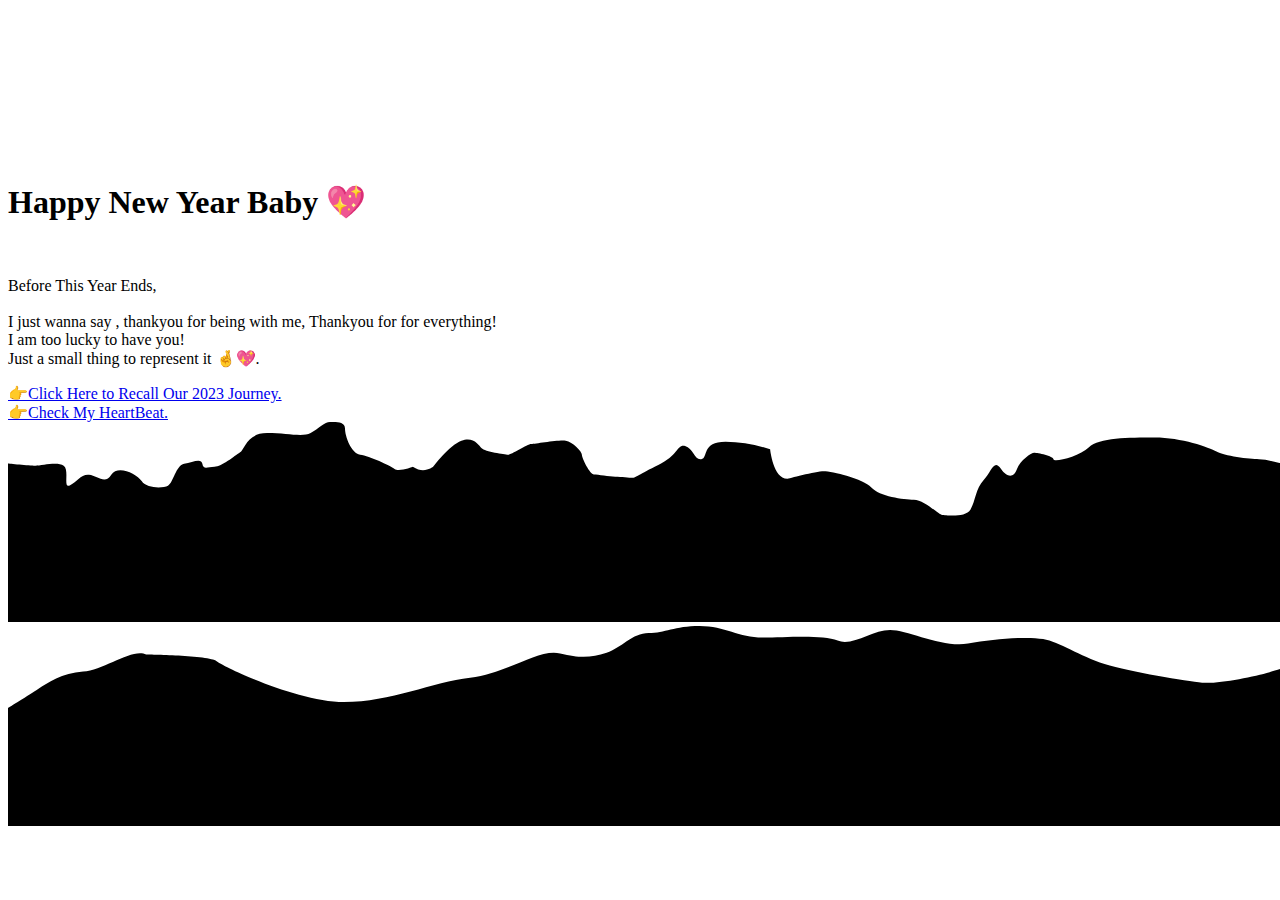
==== index.html @ 6dc22cef "Add files via upload" ====
<!DOCTYPE html>
<html lang="en">
  <head>
    <meta charset="UTF-8" />
    <title>New Year Wish</title>
    <link rel="shortcut icon" href="/images/dandiya.png" type="image/x-icon">
    <link rel="icon" type="image/x-icon" href="images/favicon.ico" />
    <link rel="stylesheet" href="css/style.css" />
    <link rel="stylesheet" href="css/bootstrap-3.min.css" />
    <link
      rel="stylesheet"
      href="css/font-awesome-4.7.0/css/font-awesome.min.css"
    />
    <link
      href="https://fonts.googleapis.com/css?family=Montserrat:400,500,600,700,800&amp;subset=cyrillic-ext,latin-ext"
      rel="stylesheet"
    />
  </head>

  <body>
    <section class="gasy-content">
      <a
        class="github-link"
        href="https://github.com/Gacky1"
        target="_blank"
      >
        <i class="fa fa-github fa-lg"></i>
      </a>
      <canvas id="canvas"></canvas>
      <div class="text">
        <h1>
          Happy New Year Baby
          <span id="textt"> 💖</span>
        </h1>
        <br />
        <p>
          Before This Year Ends, <br />
          <br />
          I just wanna say , thankyou for being with me, Thankyou for for everything!
          <br />
          I am too lucky to have you!
          <br />
          Just a small thing to represent it 🤞💖.
        </p>
        <div class="img">
          <a href="gallery.html">👉Click Here to Recall Our 2023 Journey.</a>
        </div>
        <div class="msg">
          <a href="heart.html">👉Check My HeartBeat.</a>
        </div>
      </div>
    </section>

    <svg
      class="mountains mountains--layer1"
      xmlns="http://www.w3.org/2000/svg"
      width="1920"
      height="200"
      viewBox="0 0 1920 200"
      preserveAspectRatio="none"
    >
      <title>Bunny</title>
      <path
        d="M0,41.57s21.25,2.19,27.33,2.19,22.27-4.37,28.34,0-1,22.94,6.07,19.67S72.87,52,81,52.81s16.19,10.15,22.27,0,25.3-1.41,30.36,6.24,21.25,7.33,26.32,4.76,8.1-20.66,16.19-22,17.21-6.31,18.22,0,5.06,3,12.15,3,20.24-10.93,25.3-14.2S238.86,11,259.1,11s35.42,4.37,43.52,0S316.79.05,321.86.05,337-1,337,6.61s6.07,24.92,15.18,26.12,30.36,11,34.41,14.31,18.22-2.19,18.22-2.19c11.13,7.65,20.24,0,20.24,0S441.29,23,453.43,18.63s17.21,4.37,20.24,7.65S497,32.62,500,32.73s19.23-10.82,23.28-10.82,27.33-4.37,34.41-3.28,16.19,10.72,16.19,14.1S582,52.5,586,52.5s15.18,2.19,21.25,2.19,14.17,1.09,17.21,1.09,6.07-3.28,26.32-13.11S669,21.91,677.11,24.09s9.11,14.2,16.19,13.11,0-17.48,24.29-17.48a140.45,140.45,0,0,1,44.53,7.65s3,29.5,17.21,29.5c0,0,28.34-7.65,36.44-7.65s39.47,7.33,47.57,16.23,32.39,12.18,42.51,12.18,25.3,15.3,28.34,15.3,23.28,3.28,28.34-5.46S967.59,66.7,975.69,58s10.12-21.3,17.21-11.2,13.16,8.47,16.19,0,14.17-16.12,17.21-16.12,19.23,3.28,19.23,6.56,25.3-2.19,35.42-12,39.47-9.83,65.79-9.83,54.65,9.83,61.74,14.2,33.4,7.65,42.51,7.65,20.24,4.37,26.32,4.37,5.06,9.83,17.21,13.11,25.3-8.19,28.34-7.92,10.12-16.12,19.23-16.12,27.33,16.94,34.41,16.12,22.27,22.12,28.34,24.31,2,12.13,18.22,22.45,22.27,32.18,34.41,32.18,50.61-8.74,54.65-15.3,22.27-19.67,27.33-19.67,34.41-7.65,38.46-4.37,29.35,22.94,48.58,22.94,46.56-14.2,54.65-14.2,23.28-9.83,35.42-9.83,46.56,12,57.69,14.2,42.51,8.74,58.7,8.74,38.67-42.77,66.8-45.89c6.12-.68,20.24,1.09,20.24,1.09V200H0Z"
      />
    </svg>

    <svg
      class="mountains mountains--layer2"
      xmlns="http://www.w3.org/2000/svg"
      width="1920"
      height="200"
      viewBox="0 0 1920 200"
      preserveAspectRatio="none"
    >
      <title>Bunny</title>
      <path
        d="M0,82.09s21.14-13,30.14-19,24-16,45-17.5,49.5-23.86,63-17c0,0,62.87.71,70.5,6.67s81,40.83,127.49,40.83,88.5-20.16,126-24.33,68.23-29.63,90-24.33,31.5,3.89,46.5-.72,25.5-19.61,42-19.61,25.5-7.1,51-7.1,39,11.59,63,11.59,60-3,75,3S864.1,4,882.09,4,934.41,22.09,960,17.59s58.59-7.5,75.09-4.5,36,16.9,61.5,25,82.5,17,97.5,18.55,51.77-6,67.5-10.5S1313,30,1330.81,38s23.76,44,44.76,44,45-6,57-12,31.5-22.5,45-22.5,12,7.5,31.5,7.5,42-4.5,57-4.5,24-25.5,49.5-22.5,66,1.9,90,13,49.5,30.55,78,33.55,54-16.5,69-12,44.91,19.5,67.45,19.5V200H0Z"
      />
    </svg>

    <script src="js/jquery-3.3.1.min.js"></script>
    <script src="js/bonane.js"></script>
    <script src="js/bootstrap.min.js"></script>
    <script src="js/index.js"></script>
  </body>
</html>
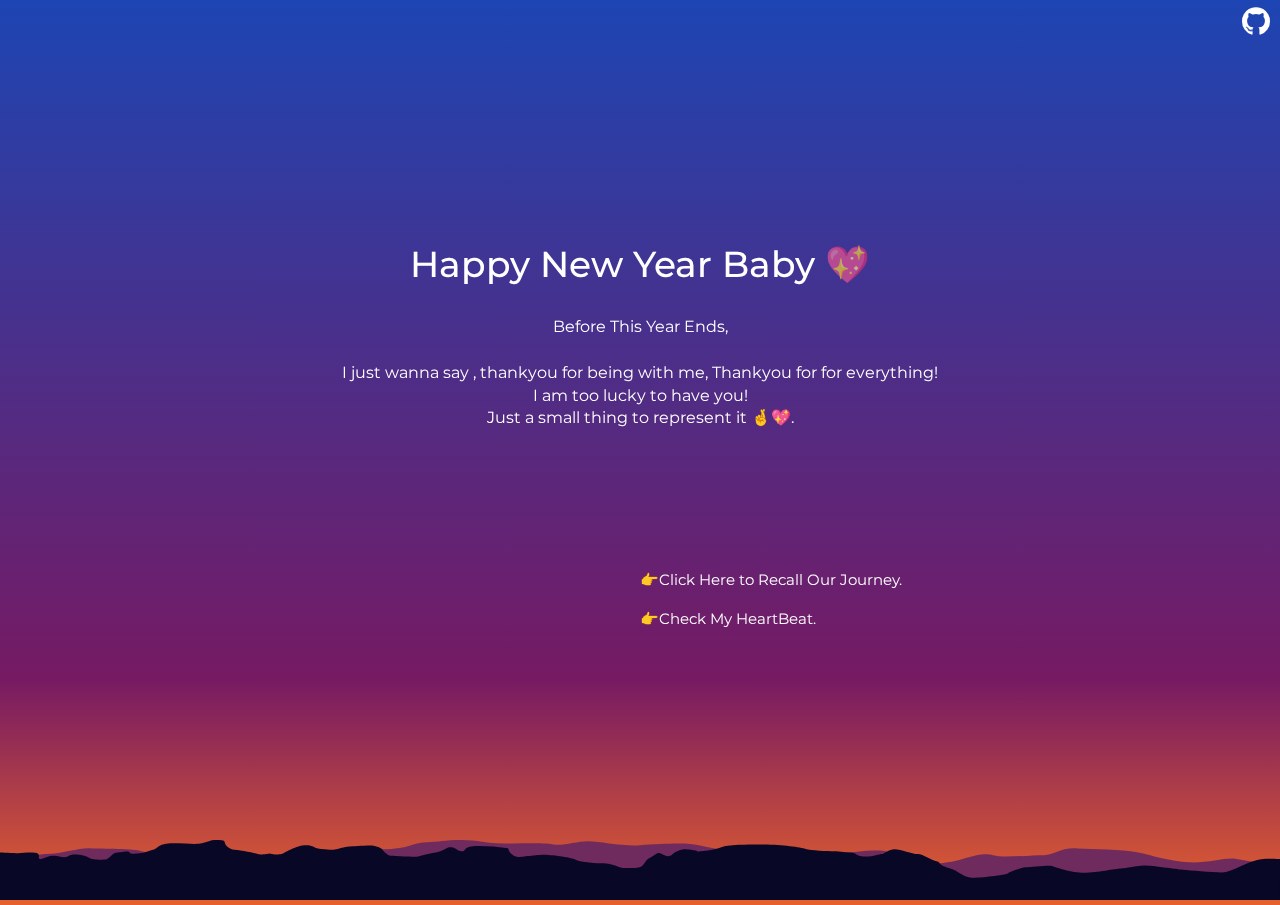
==== commit 29529c2a: "Update index.html" ====
--- a/index.html
+++ b/index.html
@@ -3,7 +3,7 @@
   <head>
     <meta charset="UTF-8" />
     <title>New Year Wish</title>
-    <link rel="shortcut icon" href="/images/dandiya.png" type="image/x-icon">
+    <link rel="shortcut icon" href="https://i.ibb.co/GvNv7hd/ren.png" type="image/x-icon">
     <link rel="icon" type="image/x-icon" href="images/favicon.ico" />
     <link rel="stylesheet" href="css/style.css" />
     <link rel="stylesheet" href="css/bootstrap-3.min.css" />
@@ -43,7 +43,7 @@
           Just a small thing to represent it 🤞💖.
         </p>
         <div class="img">
-          <a href="gallery.html">👉Click Here to Recall Our 2023 Journey.</a>
+          <a href="gallery.html">👉Click Here to Recall Our Journey.</a>
         </div>
         <div class="msg">
           <a href="heart.html">👉Check My HeartBeat.</a>
--- a/css/style.css
+++ b/css/style.css
@@ -0,0 +1,112 @@
+body {
+  background: linear-gradient(to bottom, #1d45b3 0%, #761a63 75%, #e6612c 100%);
+  margin: 0;
+  overflow: hidden !important;
+}
+
+canvas {
+  cursor: crosshair;
+  display: block;
+}
+
+.text {
+  color: white;
+  position: absolute;
+  top: 25%;
+  text-align: center;
+  display: block;
+  width: 100%;
+  font-family: "Montserrat", Sans-Serif;
+  font-size: 1.5rem;
+}
+
+#textt {
+  color: rgba(243, 150, 10, 0.678);
+}
+
+.item blockquote {
+  border-left: none;
+  margin: 0;
+}
+
+.gasy-content {
+  width: 100% !important;
+  height: 100% !important;
+  overflow-y: hidden;
+  overflow-x: hidden !important;
+}
+
+.github-link {
+  color: white;
+  right: 10px;
+  position: absolute;
+  top: 10px;
+}
+
+.github-link:hover {
+  color: rgb(28, 164, 174);
+}
+
+.github-link > i {
+  font-size: 2.333333em !important;
+}
+
+.mountains {
+  position: absolute;
+  bottom: 0;
+  left: 0;
+  right: 0;
+  width: auto;
+  min-width: 100%;
+  height: 60px;
+  fill: #080826;
+}
+
+.mountains--layer1 {
+  z-index: 2;
+}
+
+.mountains--layer2 {
+  fill: #6f2b5d;
+  z-index: 0;
+}
+/**/
+#container {
+  position: absolute;
+  margin: auto;
+  width: 100vw;
+  height: 80pt;
+  top: 0;
+  bottom: 0;
+
+  filter: url(#threshold) blur(0.6px);
+}
+
+#text1,
+#text2 {
+  position: absolute;
+  width: 100%;
+  display: inline-block;
+
+  font-family: "Raleway", sans-serif;
+  font-size: 80pt;
+
+  text-align: center;
+
+  user-select: none;
+}
+/* relevant portion */
+
+.text .img a {
+  color: white;
+  position: absolute;
+  top: 160%;
+}
+.text .msg a {
+  color: white;
+  position: absolute;
+  top: 178%;
+}
+.text p {
+  font-size: 16px;
+}
